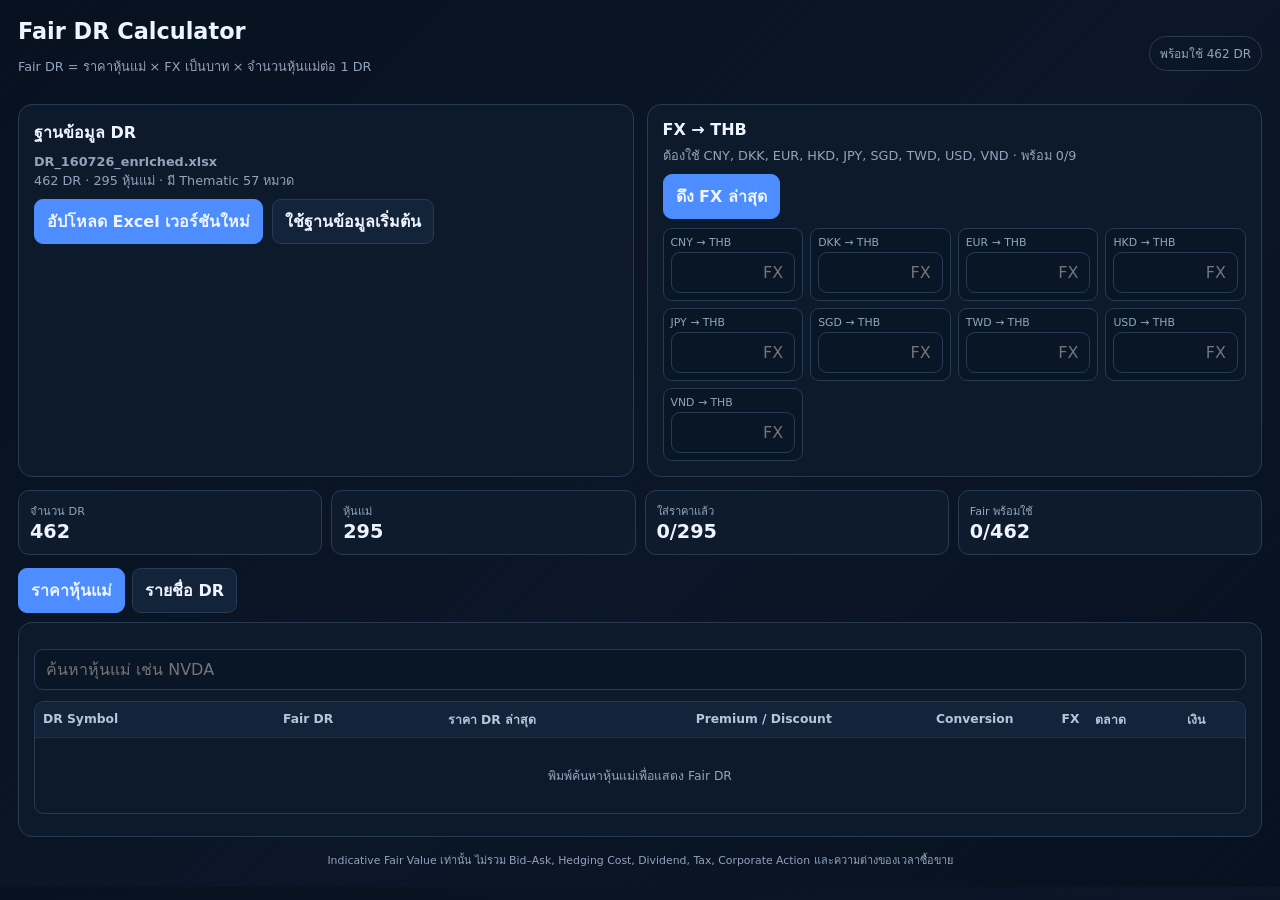
==== index.html @ fc06adbe "Use thematic filter and DR price comparison UI" ====
<!doctype html>
<html lang="th">
<head>
<meta charset="utf-8">
<meta name="viewport" content="width=device-width,initial-scale=1">
<title>Fair DR Calculator</title>
<meta name="description" content="คำนวณ Indicative Fair Value ของ DR และค้นหารายชื่อ DR ตาม Thematic">
<link rel="stylesheet" href="style-v5.css?v=5">
</head>
<body>
<div class="w">
<header class="top"><div><h1>Fair DR Calculator</h1><p>Fair DR = ราคาหุ้นแม่ × FX เป็นบาท × จำนวนหุ้นแม่ต่อ 1 DR</p></div><div id="status" class="badge">กำลังโหลดฐานข้อมูล…</div></header>
<section class="grid">
<div class="card"><h2>ฐานข้อมูล DR</h2><div id="dbinfo" class="muted">กำลังโหลด DR_160726_enriched.xlsx</div><div class="row" style="margin-top:9px"><label class="btn pri">อัปโหลด Excel เวอร์ชันใหม่<input id="file" class="file" type="file" accept=".xlsx"></label><button id="resetDb" class="btn">ใช้ฐานข้อมูลเริ่มต้น</button></div></div>
<div class="card"><h2>FX → THB</h2><div id="fxinfo" class="muted">ดึง Reference Rate ล่าสุด หรือแก้ตัวเลขด้วยมือ</div><div class="row" style="margin-top:9px"><button id="getfx" class="btn pri" disabled>ดึง FX ล่าสุด</button></div><div id="fxgrid" class="fx"></div></div>
</section>
<div id="msg" class="msg"></div>
<section class="metrics"><div class="metric"><span>จำนวน DR</span><b id="mDr">—</b></div><div class="metric"><span>หุ้นแม่</span><b id="mU">—</b></div><div class="metric"><span>ใส่ราคาแล้ว</span><b id="mP">—</b></div><div class="metric"><span>Fair พร้อมใช้</span><b id="mF">—</b></div></section>
<nav class="tabs"><button class="btn tab active" data-p="prices">ราคาหุ้นแม่</button><button class="btn tab" data-p="directory">รายชื่อ DR</button></nav>
<section id="prices" class="panel active">
<div class="toolbar one"><input id="psearch" class="input" list="underlyingList" placeholder="ค้นหาหุ้นแม่ เช่น NVDA" disabled><datalist id="underlyingList"></datalist></div>
<div id="selectedBox" class="selected"><div class="selected-name"><b id="selectedSymbol">—</b><span id="selectedName">—</span></div><div class="field"><label>ราคาหุ้นแม่</label><input id="selectedPrice" class="input price" inputmode="decimal" placeholder="กรอกราคา"></div><div class="field"><label id="selectedFxLabel">FX → THB</label><input id="selectedFx" class="input price" inputmode="decimal" placeholder="FX"></div></div>
<div class="table"><table><thead><tr><th>DR Symbol</th><th class="num">Fair DR</th><th class="num">ราคา DR ล่าสุด</th><th class="num">Premium / Discount</th><th class="num">Conversion</th><th class="num">FX</th><th>ตลาด</th><th>เงิน</th></tr></thead><tbody id="ptbody"><tr><td colspan="8" class="empty">พิมพ์ค้นหาหุ้นแม่เพื่อแสดง Fair DR</td></tr></tbody></table></div><div id="pfoot" class="foot"></div>
</section>
<section id="directory" class="panel">
<div class="toolbar"><input id="dsearch" class="input" placeholder="ค้นหา DR หุ้นแม่ ชื่อบริษัท หรือ Theme" disabled><select id="themeFilter" disabled><option value="">ทุก Thematic</option></select></div>
<div class="table"><table><thead><tr><th>DR Symbol</th><th>หุ้นแม่</th><th>ธุรกิจหลัก</th><th>Thematic Category</th><th>Sector</th><th>ประเทศ</th><th>ตลาด</th><th class="num">Conversion</th></tr></thead><tbody id="dtbody"><tr><td colspan="8" class="empty">กำลังโหลดรายชื่อ DR</td></tr></tbody></table></div><div id="dfoot" class="foot"></div>
</section>
<div class="note">Indicative Fair Value เท่านั้น ไม่รวม Bid–Ask, Hedging Cost, Dividend, Tax, Corporate Action และความต่างของเวลาซื้อขาย</div>
</div>
<script src="https://cdn.sheetjs.com/xlsx-0.20.3/package/dist/xlsx.full.min.js"></script>
<script src="dr_u1.js?v=4"></script>
<script src="dr_u2.js?v=4"></script>
<script src="dr_u3.js?v=4"></script>
<script src="dr_rows.js?v=4"></script>
<script src="app-v5.js?v=5"></script>
</body>
</html>
---- style-v5.css ----
:root{--bg:#07111f;--p:#0e1b2c;--p2:#13243a;--line:#263b56;--t:#eef4ff;--m:#91a4bd;--b:#4d8dff;--g:#38d996;--a:#ffbe55;--r:#ff6b78}*{box-sizing:border-box}body{margin:0;background:linear-gradient(135deg,#07111f,#0b1628 55%,#07111f);color:var(--t);font-family:system-ui,-apple-system,"Segoe UI","Noto Sans Thai",sans-serif}button,input,select,textarea{font:inherit}.w{max-width:1500px;margin:auto;padding:18px}.top,.row{display:flex;align-items:center;gap:9px;flex-wrap:wrap}.top{justify-content:space-between;margin-bottom:15px}.top h1{margin:0;font-size:1.4rem}.top p,.muted{color:var(--m);font-size:.8rem;line-height:1.5}.badge{padding:7px 10px;border:1px solid var(--line);border-radius:999px;color:var(--m);font-size:.75rem}.grid{display:grid;grid-template-columns:1fr 1fr;gap:13px}.card,.panel{background:rgba(14,27,44,.96);border:1px solid var(--line);border-radius:14px;padding:15px}.card h2{font-size:1rem;margin:0 0 7px}.btn{border:1px solid var(--line);background:var(--p2);color:var(--t);padding:9px 12px;border-radius:9px;font-weight:700;cursor:pointer}.btn.pri{background:var(--b);border-color:var(--b)}.btn:disabled{opacity:.45}.file{position:absolute;width:1px;height:1px;opacity:0}.metrics{display:grid;grid-template-columns:repeat(4,1fr);gap:9px;margin:13px 0}.metric{background:var(--p);border:1px solid var(--line);border-radius:11px;padding:11px}.metric span{display:block;color:var(--m);font-size:.7rem}.metric b{font-size:1.2rem}.tabs{display:flex;gap:7px;margin:13px 0 9px;overflow:auto}.tab.active{background:var(--b);border-color:var(--b)}.panel{display:none}.panel.active{display:block}.toolbar{display:grid;grid-template-columns:minmax(220px,1fr) 220px;gap:8px;margin:11px 0}.toolbar.one{grid-template-columns:1fr}.input,select,textarea{width:100%;background:#091626;border:1px solid var(--line);color:var(--t);border-radius:9px;padding:10px 11px;outline:none}.input:focus,select:focus,textarea:focus{border-color:var(--b)}textarea{min-height:95px;resize:vertical}.fx{display:grid;grid-template-columns:repeat(auto-fit,minmax(125px,1fr));gap:7px;margin-top:9px}.fxi{background:#091626;border:1px solid var(--line);border-radius:9px;padding:7px}.fxi label{display:block;color:var(--m);font-size:.68rem;margin-bottom:3px}.fxi input{text-align:right}.msg{display:none;margin:10px 0;padding:10px;border-radius:9px;background:#30261a;color:var(--a);font-size:.78rem;line-height:1.5}.msg.show{display:block}.selected{display:none;grid-template-columns:minmax(180px,1fr) minmax(120px,180px) minmax(110px,160px);gap:9px;align-items:end;margin:10px 0 13px;padding:12px;background:#091626;border:1px solid var(--line);border-radius:11px}.selected.show{display:grid}.field label{display:block;color:var(--m);font-size:.7rem;margin-bottom:5px}.selected-name b{display:block;font-size:1rem}.selected-name span{color:var(--m);font-size:.73rem}.table{overflow:auto;max-height:68vh;border:1px solid var(--line);border-radius:10px}table{width:100%;border-collapse:collapse;font-size:.77rem}th{position:sticky;top:0;background:var(--p2);color:#b7c5d8;text-align:left;padding:8px;white-space:nowrap}td{padding:8px;border-top:1px solid #1d324c;vertical-align:middle}tr:hover td{background:#102238}.num{text-align:right;font-variant-numeric:tabular-nums}.sym{font-weight:800}.sub{display:block;color:var(--m);font-size:.67rem;max-width:360px;overflow:hidden;text-overflow:ellipsis;white-space:nowrap}.price{min-width:100px;text-align:right}.dr-price{min-width:110px}.fairv{font-weight:800;color:#fff}.ok,.discount{color:var(--g)}.warn{color:var(--a)}.premium{color:var(--r)}.near{color:var(--m)}.foot{display:flex;justify-content:space-between;gap:8px;color:var(--m);font-size:.7rem;margin-top:7px}.note{text-align:center;color:var(--m);font-size:.68rem;margin-top:14px}.sector-pill{display:inline-block;padding:3px 7px;border-radius:999px;background:#102238;border:1px solid var(--line);white-space:nowrap}.empty{color:var(--m);text-align:center;padding:28px 10px}@media(max-width:800px){.grid{grid-template-columns:1fr}.metrics{grid-template-columns:1fr 1fr}.selected{grid-template-columns:1fr}.toolbar{grid-template-columns:1fr}.badge{display:none}.w{padding:11px}.table{max-height:62vh}table{font-size:.74rem}.card,.panel{padding:12px}}
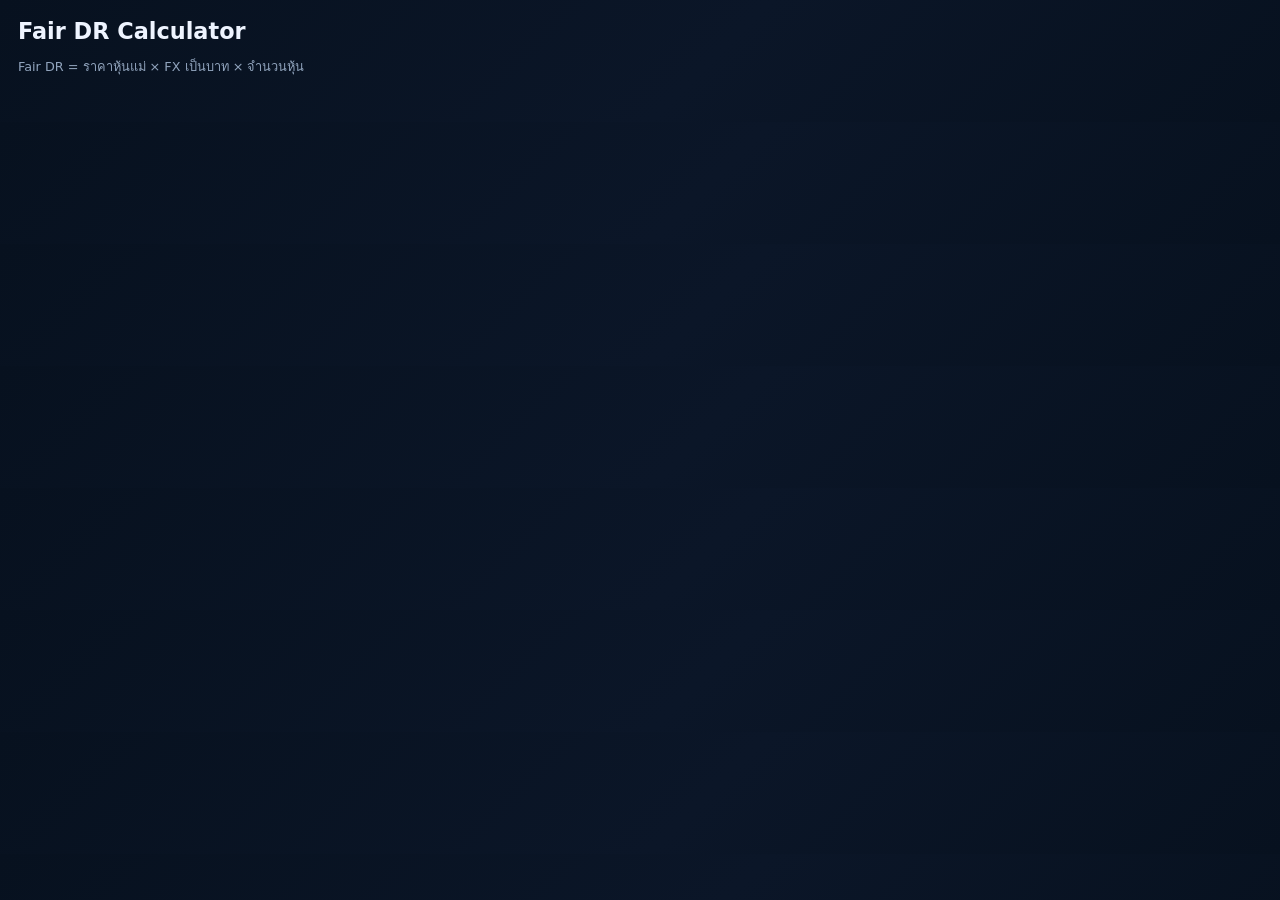
==== commit 05e2e256: "Load decimal input fix" ====
--- a/index.html
+++ b/index.html
@@ -9,30 +9,4 @@
 </head>
 <body>
 <div class="w">
-<header class="top"><div><h1>Fair DR Calculator</h1><p>Fair DR = ราคาหุ้นแม่ × FX เป็นบาท × จำนวนหุ้นแม่ต่อ 1 DR</p></div><div id="status" class="badge">กำลังโหลดฐานข้อมูล…</div></header>
-<section class="grid">
-<div class="card"><h2>ฐานข้อมูล DR</h2><div id="dbinfo" class="muted">กำลังโหลด DR_160726_enriched.xlsx</div><div class="row" style="margin-top:9px"><label class="btn pri">อัปโหลด Excel เวอร์ชันใหม่<input id="file" class="file" type="file" accept=".xlsx"></label><button id="resetDb" class="btn">ใช้ฐานข้อมูลเริ่มต้น</button></div></div>
-<div class="card"><h2>FX → THB</h2><div id="fxinfo" class="muted">ดึง Reference Rate ล่าสุด หรือแก้ตัวเลขด้วยมือ</div><div class="row" style="margin-top:9px"><button id="getfx" class="btn pri" disabled>ดึง FX ล่าสุด</button></div><div id="fxgrid" class="fx"></div></div>
-</section>
-<div id="msg" class="msg"></div>
-<section class="metrics"><div class="metric"><span>จำนวน DR</span><b id="mDr">—</b></div><div class="metric"><span>หุ้นแม่</span><b id="mU">—</b></div><div class="metric"><span>ใส่ราคาแล้ว</span><b id="mP">—</b></div><div class="metric"><span>Fair พร้อมใช้</span><b id="mF">—</b></div></section>
-<nav class="tabs"><button class="btn tab active" data-p="prices">ราคาหุ้นแม่</button><button class="btn tab" data-p="directory">รายชื่อ DR</button></nav>
-<section id="prices" class="panel active">
-<div class="toolbar one"><input id="psearch" class="input" list="underlyingList" placeholder="ค้นหาหุ้นแม่ เช่น NVDA" disabled><datalist id="underlyingList"></datalist></div>
-<div id="selectedBox" class="selected"><div class="selected-name"><b id="selectedSymbol">—</b><span id="selectedName">—</span></div><div class="field"><label>ราคาหุ้นแม่</label><input id="selectedPrice" class="input price" inputmode="decimal" placeholder="กรอกราคา"></div><div class="field"><label id="selectedFxLabel">FX → THB</label><input id="selectedFx" class="input price" inputmode="decimal" placeholder="FX"></div></div>
-<div class="table"><table><thead><tr><th>DR Symbol</th><th class="num">Fair DR</th><th class="num">ราคา DR ล่าสุด</th><th class="num">Premium / Discount</th><th class="num">Conversion</th><th class="num">FX</th><th>ตลาด</th><th>เงิน</th></tr></thead><tbody id="ptbody"><tr><td colspan="8" class="empty">พิมพ์ค้นหาหุ้นแม่เพื่อแสดง Fair DR</td></tr></tbody></table></div><div id="pfoot" class="foot"></div>
-</section>
-<section id="directory" class="panel">
-<div class="toolbar"><input id="dsearch" class="input" placeholder="ค้นหา DR หุ้นแม่ ชื่อบริษัท หรือ Theme" disabled><select id="themeFilter" disabled><option value="">ทุก Thematic</option></select></div>
-<div class="table"><table><thead><tr><th>DR Symbol</th><th>หุ้นแม่</th><th>ธุรกิจหลัก</th><th>Thematic Category</th><th>Sector</th><th>ประเทศ</th><th>ตลาด</th><th class="num">Conversion</th></tr></thead><tbody id="dtbody"><tr><td colspan="8" class="empty">กำลังโหลดรายชื่อ DR</td></tr></tbody></table></div><div id="dfoot" class="foot"></div>
-</section>
-<div class="note">Indicative Fair Value เท่านั้น ไม่รวม Bid–Ask, Hedging Cost, Dividend, Tax, Corporate Action และความต่างของเวลาซื้อขาย</div>
-</div>
-<script src="https://cdn.sheetjs.com/xlsx-0.20.3/package/dist/xlsx.full.min.js"></script>
-<script src="dr_u1.js?v=4"></script>
-<script src="dr_u2.js?v=4"></script>
-<script src="dr_u3.js?v=4"></script>
-<script src="dr_rows.js?v=4"></script>
-<script src="app-v5.js?v=5"></script>
-</body>
-</html>+<header class="top"><div><h1>Fair DR Calculator</h1><p>Fair DR = ราคาหุ้นแม่ × FX เป็นบาท × จำนวนหุ้น
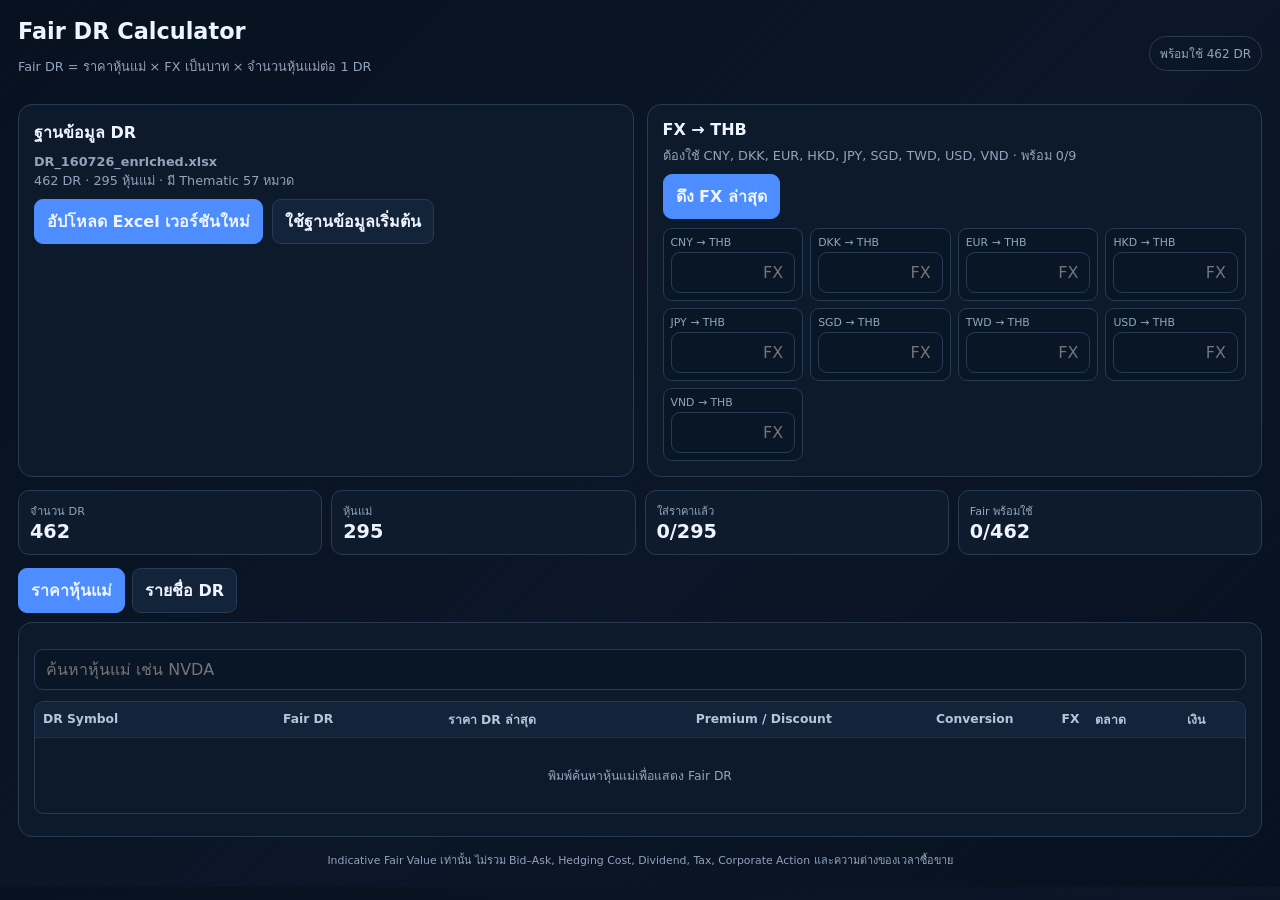
==== commit 88ed4c2d: "Load mobile decimal input focus fix" ====
--- a/index.html
+++ b/index.html
@@ -5,8 +5,35 @@
 <meta name="viewport" content="width=device-width,initial-scale=1">
 <title>Fair DR Calculator</title>
 <meta name="description" content="คำนวณ Indicative Fair Value ของ DR และค้นหารายชื่อ DR ตาม Thematic">
-<link rel="stylesheet" href="style-v5.css?v=5">
+<link rel="stylesheet" href="style-v5.css?v=7">
 </head>
 <body>
 <div class="w">
-<header class="top"><div><h1>Fair DR Calculator</h1><p>Fair DR = ราคาหุ้นแม่ × FX เป็นบาท × จำนวนหุ้น+<header class="top"><div><h1>Fair DR Calculator</h1><p>Fair DR = ราคาหุ้นแม่ × FX เป็นบาท × จำนวนหุ้นแม่ต่อ 1 DR</p></div><div id="status" class="badge">กำลังโหลดฐานข้อมูล…</div></header>
+<section class="grid">
+<div class="card"><h2>ฐานข้อมูล DR</h2><div id="dbinfo" class="muted">กำลังโหลด DR_160726_enriched.xlsx</div><div class="row" style="margin-top:9px"><label class="btn pri">อัปโหลด Excel เวอร์ชันใหม่<input id="file" class="file" type="file" accept=".xlsx"></label><button id="resetDb" class="btn">ใช้ฐานข้อมูลเริ่มต้น</button></div></div>
+<div class="card"><h2>FX → THB</h2><div id="fxinfo" class="muted">ดึง Reference Rate ล่าสุด หรือแก้ตัวเลขด้วยมือ</div><div class="row" style="margin-top:9px"><button id="getfx" class="btn pri" disabled>ดึง FX ล่าสุด</button></div><div id="fxgrid" class="fx"></div></div>
+</section>
+<div id="msg" class="msg"></div>
+<section class="metrics"><div class="metric"><span>จำนวน DR</span><b id="mDr">—</b></div><div class="metric"><span>หุ้นแม่</span><b id="mU">—</b></div><div class="metric"><span>ใส่ราคาแล้ว</span><b id="mP">—</b></div><div class="metric"><span>Fair พร้อมใช้</span><b id="mF">—</b></div></section>
+<nav class="tabs"><button class="btn tab active" data-p="prices">ราคาหุ้นแม่</button><button class="btn tab" data-p="directory">รายชื่อ DR</button></nav>
+<section id="prices" class="panel active">
+<div class="toolbar one"><input id="psearch" class="input" list="underlyingList" placeholder="ค้นหาหุ้นแม่ เช่น NVDA" disabled><datalist id="underlyingList"></datalist></div>
+<div id="selectedBox" class="selected"><div class="selected-name"><b id="selectedSymbol">—</b><span id="selectedName">—</span></div><div class="field"><label>ราคาหุ้นแม่</label><input id="selectedPrice" class="input price" inputmode="decimal" autocomplete="off" placeholder="กรอกราคา"></div><div class="field"><label id="selectedFxLabel">FX → THB</label><input id="selectedFx" class="input price" inputmode="decimal" autocomplete="off" placeholder="FX"></div></div>
+<div class="table"><table><thead><tr><th>DR Symbol</th><th class="num">Fair DR</th><th class="num">ราคา DR ล่าสุด</th><th class="num">Premium / Discount</th><th class="num">Conversion</th><th class="num">FX</th><th>ตลาด</th><th>เงิน</th></tr></thead><tbody id="ptbody"><tr><td colspan="8" class="empty">พิมพ์ค้นหาหุ้นแม่เพื่อแสดง Fair DR</td></tr></tbody></table></div><div id="pfoot" class="foot"></div>
+</section>
+<section id="directory" class="panel">
+<div class="toolbar"><input id="dsearch" class="input" placeholder="ค้นหา DR หุ้นแม่ ชื่อบริษัท หรือ Theme" disabled><select id="themeFilter" disabled><option value="">ทุก Thematic</option></select></div>
+<div class="table"><table><thead><tr><th>DR Symbol</th><th>หุ้นแม่</th><th>ธุรกิจหลัก</th><th>Thematic Category</th><th>Sector</th><th>ประเทศ</th><th>ตลาด</th><th class="num">Conversion</th></tr></thead><tbody id="dtbody"><tr><td colspan="8" class="empty">กำลังโหลดรายชื่อ DR</td></tr></tbody></table></div><div id="dfoot" class="foot"></div>
+</section>
+<div class="note">Indicative Fair Value เท่านั้น ไม่รวม Bid–Ask, Hedging Cost, Dividend, Tax, Corporate Action และความต่างของเวลาซื้อขาย</div>
+</div>
+<script src="https://cdn.sheetjs.com/xlsx-0.20.3/package/dist/xlsx.full.min.js"></script>
+<script src="dr_u1.js?v=4"></script>
+<script src="dr_u2.js?v=4"></script>
+<script src="dr_u3.js?v=4"></script>
+<script src="dr_rows.js?v=4"></script>
+<script src="app-v5.js?v=7"></script>
+<script src="input-fix-v7.js?v=7"></script>
+</body>
+</html>
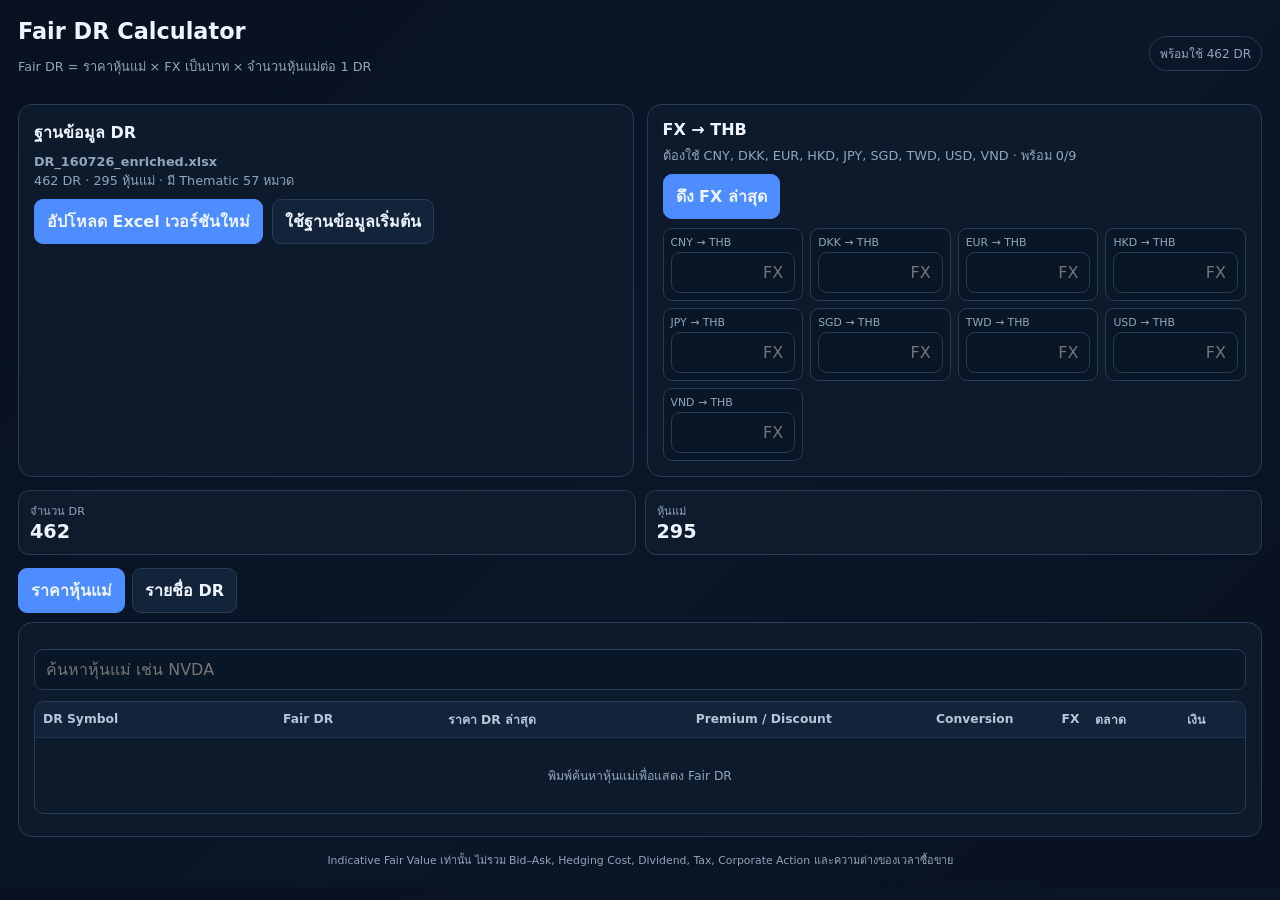
==== commit 2f1ffda1: "Simplify KPI cards and round Fair DR to two decimals" ====
--- a/index.html
+++ b/index.html
@@ -5,7 +5,7 @@
 <meta name="viewport" content="width=device-width,initial-scale=1">
 <title>Fair DR Calculator</title>
 <meta name="description" content="คำนวณ Indicative Fair Value ของ DR และค้นหารายชื่อ DR ตาม Thematic">
-<link rel="stylesheet" href="style-v5.css?v=7">
+<link rel="stylesheet" href="style-v5.css?v=8">
 </head>
 <body>
 <div class="w">
@@ -15,7 +15,7 @@
 <div class="card"><h2>FX → THB</h2><div id="fxinfo" class="muted">ดึง Reference Rate ล่าสุด หรือแก้ตัวเลขด้วยมือ</div><div class="row" style="margin-top:9px"><button id="getfx" class="btn pri" disabled>ดึง FX ล่าสุด</button></div><div id="fxgrid" class="fx"></div></div>
 </section>
 <div id="msg" class="msg"></div>
-<section class="metrics"><div class="metric"><span>จำนวน DR</span><b id="mDr">—</b></div><div class="metric"><span>หุ้นแม่</span><b id="mU">—</b></div><div class="metric"><span>ใส่ราคาแล้ว</span><b id="mP">—</b></div><div class="metric"><span>Fair พร้อมใช้</span><b id="mF">—</b></div></section>
+<section class="metrics" style="grid-template-columns:repeat(2,minmax(0,1fr))"><div class="metric"><span>จำนวน DR</span><b id="mDr">—</b></div><div class="metric"><span>หุ้นแม่</span><b id="mU">—</b></div><div style="display:none"><b id="mP">—</b></div><div style="display:none"><b id="mF">—</b></div></section>
 <nav class="tabs"><button class="btn tab active" data-p="prices">ราคาหุ้นแม่</button><button class="btn tab" data-p="directory">รายชื่อ DR</button></nav>
 <section id="prices" class="panel active">
 <div class="toolbar one"><input id="psearch" class="input" list="underlyingList" placeholder="ค้นหาหุ้นแม่ เช่น NVDA" disabled><datalist id="underlyingList"></datalist></div>
@@ -33,7 +33,8 @@
 <script src="dr_u2.js?v=4"></script>
 <script src="dr_u3.js?v=4"></script>
 <script src="dr_rows.js?v=4"></script>
-<script src="app-v5.js?v=7"></script>
-<script src="input-fix-v7.js?v=7"></script>
+<script src="app-v5.js?v=8"></script>
+<script src="round-fair-v8.js?v=8"></script>
+<script src="input-fix-v7.js?v=8"></script>
 </body>
 </html>
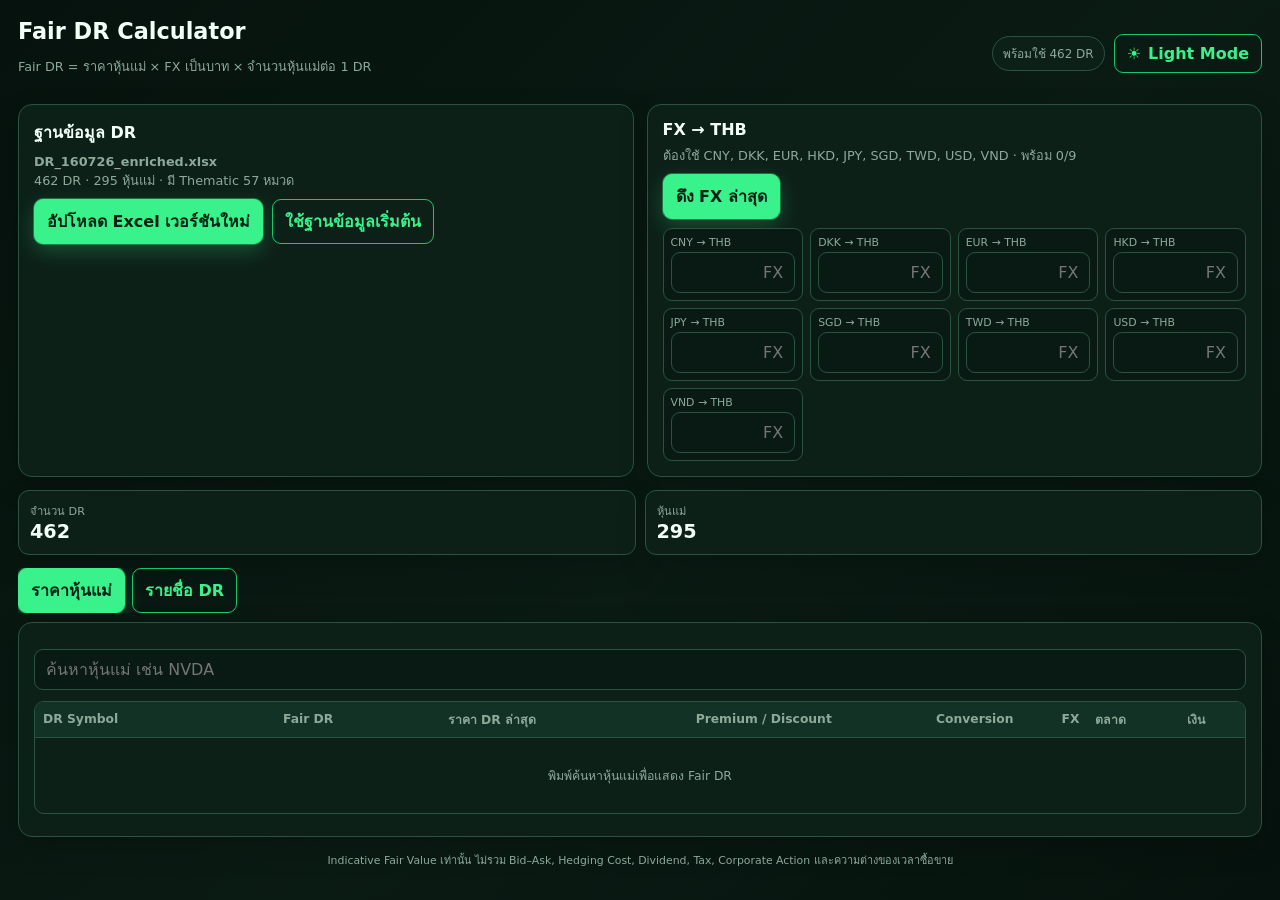
==== commit f73e2cba: "Apply green styling and light dark toggle" ====
--- a/index.html
+++ b/index.html
@@ -3,19 +3,23 @@
 <head>
 <meta charset="utf-8">
 <meta name="viewport" content="width=device-width,initial-scale=1">
+<meta http-equiv="Cache-Control" content="no-cache, no-store, must-revalidate">
+<meta http-equiv="Pragma" content="no-cache">
+<meta http-equiv="Expires" content="0">
 <title>Fair DR Calculator</title>
 <meta name="description" content="คำนวณ Indicative Fair Value ของ DR และค้นหารายชื่อ DR ตาม Thematic">
-<link rel="stylesheet" href="style-v5.css?v=8">
+<script>document.documentElement.dataset.theme=localStorage.getItem('fdr-theme')||'dark';</script>
+<link rel="stylesheet" href="style-v11.css?v=11">
 </head>
 <body>
 <div class="w">
-<header class="top"><div><h1>Fair DR Calculator</h1><p>Fair DR = ราคาหุ้นแม่ × FX เป็นบาท × จำนวนหุ้นแม่ต่อ 1 DR</p></div><div id="status" class="badge">กำลังโหลดฐานข้อมูล…</div></header>
+<header class="top"><div><h1>Fair DR Calculator</h1><p>Fair DR = ราคาหุ้นแม่ × FX เป็นบาท × จำนวนหุ้นแม่ต่อ 1 DR</p></div><div class="top-actions"><div id="status" class="badge">กำลังโหลดฐานข้อมูล…</div><button id="themeToggle" class="btn theme-toggle" type="button" aria-label="สลับ Light และ Dark Mode"><span class="theme-icon">☀️</span><span class="theme-label">Light Mode</span></button></div></header>
 <section class="grid">
 <div class="card"><h2>ฐานข้อมูล DR</h2><div id="dbinfo" class="muted">กำลังโหลด DR_160726_enriched.xlsx</div><div class="row" style="margin-top:9px"><label class="btn pri">อัปโหลด Excel เวอร์ชันใหม่<input id="file" class="file" type="file" accept=".xlsx"></label><button id="resetDb" class="btn">ใช้ฐานข้อมูลเริ่มต้น</button></div></div>
 <div class="card"><h2>FX → THB</h2><div id="fxinfo" class="muted">ดึง Reference Rate ล่าสุด หรือแก้ตัวเลขด้วยมือ</div><div class="row" style="margin-top:9px"><button id="getfx" class="btn pri" disabled>ดึง FX ล่าสุด</button></div><div id="fxgrid" class="fx"></div></div>
 </section>
 <div id="msg" class="msg"></div>
-<section class="metrics" style="grid-template-columns:repeat(2,minmax(0,1fr))"><div class="metric"><span>จำนวน DR</span><b id="mDr">—</b></div><div class="metric"><span>หุ้นแม่</span><b id="mU">—</b></div><div style="display:none"><b id="mP">—</b></div><div style="display:none"><b id="mF">—</b></div></section>
+<section class="metrics" style="grid-template-columns:repeat(2,minmax(0,1fr))"><div class="metric"><span>จำนวน DR</span><b id="mDr">—</b></div><div class="metric"><span>หุ้นแม่</span><b id="mU">—</b></div></section>
 <nav class="tabs"><button class="btn tab active" data-p="prices">ราคาหุ้นแม่</button><button class="btn tab" data-p="directory">รายชื่อ DR</button></nav>
 <section id="prices" class="panel active">
 <div class="toolbar one"><input id="psearch" class="input" list="underlyingList" placeholder="ค้นหาหุ้นแม่ เช่น NVDA" disabled><datalist id="underlyingList"></datalist></div>
@@ -33,8 +37,7 @@
 <script src="dr_u2.js?v=4"></script>
 <script src="dr_u3.js?v=4"></script>
 <script src="dr_rows.js?v=4"></script>
-<script src="app-v5.js?v=8"></script>
-<script src="round-fair-v8.js?v=8"></script>
-<script src="input-fix-v7.js?v=8"></script>
+<script src="app-v10.js?v=10"></script>
+<script src="theme-v11.js?v=11"></script>
 </body>
 </html>
--- a/style-v11.css
+++ b/style-v11.css
@@ -0,0 +1,4 @@
+:root{color-scheme:dark;--bg1:#06120d;--bg2:#0a1b14;--p:#0d2018;--p2:#133326;--line:#285440;--t:#f1fff7;--m:#8da99a;--accent:#39f28c;--accent2:#16c96a;--accentText:#032013;--input:#081a13;--thead:#123225;--hover:#103023;--pill:#102a20;--g:#39f28c;--a:#ffbe55;--r:#ff6b78;--fair:#ffffff;--shadow:0 12px 30px rgba(0,0,0,.18)}
+:root[data-theme="light"]{color-scheme:light;--bg1:#edf7f1;--bg2:#f9fcfa;--p:#ffffff;--p2:#e5f6ec;--line:#c4ddcf;--t:#14231b;--m:#63776b;--accent:#22df75;--accent2:#10b95c;--accentText:#052416;--input:#ffffff;--thead:#e6f5ec;--hover:#edf9f2;--pill:#e9f7ef;--g:#079955;--a:#b86f00;--r:#d84055;--fair:#12241a;--shadow:0 10px 28px rgba(39,90,62,.10)}
+*{box-sizing:border-box}html{background:var(--bg1)}body{margin:0;min-height:100vh;background:linear-gradient(135deg,var(--bg1),var(--bg2) 55%,var(--bg1));color:var(--t);font-family:system-ui,-apple-system,"Segoe UI","Noto Sans Thai",sans-serif;transition:background .2s ease,color .2s ease}button,input,select,textarea{font:inherit}.w{max-width:1500px;margin:auto;padding:18px}.top,.row,.top-actions{display:flex;align-items:center;gap:9px;flex-wrap:wrap}.top{justify-content:space-between;margin-bottom:15px}.top h1{margin:0;font-size:1.4rem}.top p,.muted{color:var(--m);font-size:.8rem;line-height:1.5}.badge{padding:7px 10px;border:1px solid var(--line);border-radius:999px;color:var(--m);font-size:.75rem;background:var(--p)}.grid{display:grid;grid-template-columns:1fr 1fr;gap:13px}.card,.panel{background:var(--p);border:1px solid var(--line);border-radius:14px;padding:15px;box-shadow:var(--shadow)}.card h2{font-size:1rem;margin:0 0 7px}.btn{border:1px solid var(--accent2);background:transparent;color:var(--accent);padding:9px 12px;border-radius:9px;font-weight:800;cursor:pointer;transition:transform .12s ease,background .15s ease,color .15s ease,border-color .15s ease}.btn:hover{background:color-mix(in srgb,var(--accent) 12%,transparent)}.btn:active{transform:scale(.98)}.btn.pri,.tab.active{background:var(--accent);border-color:var(--accent);color:var(--accentText);box-shadow:0 0 0 1px color-mix(in srgb,var(--accent) 35%,transparent),0 7px 20px color-mix(in srgb,var(--accent) 24%,transparent)}.btn:disabled{opacity:.4;cursor:not-allowed}.theme-toggle{display:inline-flex;align-items:center;gap:7px;min-width:112px;justify-content:center}.theme-icon{font-size:1rem}.file{position:absolute;width:1px;height:1px;opacity:0}.metrics{display:grid;grid-template-columns:repeat(4,1fr);gap:9px;margin:13px 0}.metric{background:var(--p);border:1px solid var(--line);border-radius:11px;padding:11px;box-shadow:var(--shadow)}.metric span{display:block;color:var(--m);font-size:.7rem}.metric b{font-size:1.2rem}.tabs{display:flex;gap:7px;margin:13px 0 9px;overflow:auto}.panel{display:none}.panel.active{display:block}.toolbar{display:grid;grid-template-columns:minmax(220px,1fr) 220px;gap:8px;margin:11px 0}.toolbar.one{grid-template-columns:1fr}.input,select,textarea{width:100%;background:var(--input);border:1px solid var(--line);color:var(--t);border-radius:9px;padding:10px 11px;outline:none;transition:border-color .15s ease,box-shadow .15s ease}.input:focus,select:focus,textarea:focus{border-color:var(--accent2);box-shadow:0 0 0 3px color-mix(in srgb,var(--accent) 15%,transparent)}textarea{min-height:95px;resize:vertical}.fx{display:grid;grid-template-columns:repeat(auto-fit,minmax(125px,1fr));gap:7px;margin-top:9px}.fxi{background:var(--input);border:1px solid var(--line);border-radius:9px;padding:7px}.fxi label{display:block;color:var(--m);font-size:.68rem;margin-bottom:3px}.fxi input{text-align:right}.msg{display:none;margin:10px 0;padding:10px;border-radius:9px;background:color-mix(in srgb,var(--a) 15%,var(--p));color:var(--a);font-size:.78rem;line-height:1.5}.msg.show{display:block}.selected{display:none;grid-template-columns:minmax(180px,1fr) minmax(120px,180px) minmax(110px,160px);gap:9px;align-items:end;margin:10px 0 13px;padding:12px;background:var(--input);border:1px solid var(--line);border-radius:11px}.selected.show{display:grid}.field label{display:block;color:var(--m);font-size:.7rem;margin-bottom:5px}.selected-name b{display:block;font-size:1rem}.selected-name span{color:var(--m);font-size:.73rem}.table{overflow:auto;max-height:68vh;border:1px solid var(--line);border-radius:10px;background:var(--p)}table{width:100%;border-collapse:collapse;font-size:.77rem}th{position:sticky;top:0;background:var(--thead);color:var(--m);text-align:left;padding:8px;white-space:nowrap}td{padding:8px;border-top:1px solid var(--line);vertical-align:middle}tr:hover td{background:var(--hover)}.num{text-align:right;font-variant-numeric:tabular-nums}.sym{font-weight:800}.sub{display:block;color:var(--m);font-size:.67rem;max-width:360px;overflow:hidden;text-overflow:ellipsis;white-space:nowrap}.price{min-width:100px;text-align:right}.dr-price{min-width:110px}.fairv{font-weight:800;color:var(--fair)}.ok,.discount{color:var(--g)}.warn{color:var(--a)}.premium{color:var(--r)}.near{color:var(--m)}.foot{display:flex;justify-content:space-between;gap:8px;color:var(--m);font-size:.7rem;margin-top:7px}.note{text-align:center;color:var(--m);font-size:.68rem;margin-top:14px}.sector-pill{display:inline-block;padding:3px 7px;border-radius:999px;background:var(--pill);border:1px solid var(--line);white-space:nowrap}.empty{color:var(--m);text-align:center;padding:28px 10px}
+@media(max-width:800px){.grid{grid-template-columns:1fr}.metrics{grid-template-columns:1fr 1fr}.selected{grid-template-columns:1fr}.toolbar{grid-template-columns:1fr}.badge{display:none}.w{padding:11px}.table{max-height:62vh}table{font-size:.74rem}.card,.panel{padding:12px}.top{align-items:flex-start}.top-actions{margin-left:auto}.theme-toggle{min-width:auto;padding:9px 11px}.theme-label{display:none}}
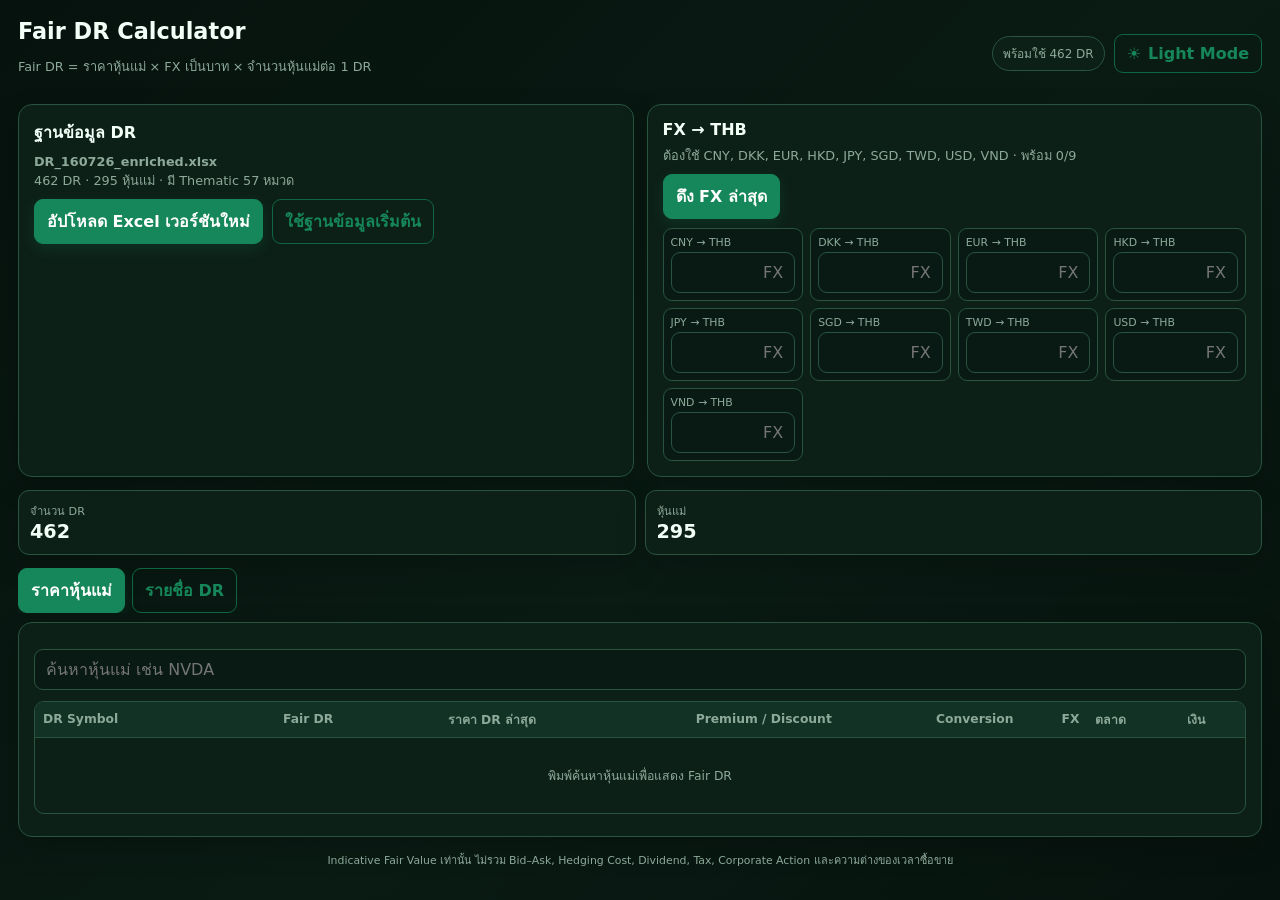
==== commit 2f32d97a: "Use darker emerald button theme" ====
--- a/index.html
+++ b/index.html
@@ -9,7 +9,7 @@
 <title>Fair DR Calculator</title>
 <meta name="description" content="คำนวณ Indicative Fair Value ของ DR และค้นหารายชื่อ DR ตาม Thematic">
 <script>document.documentElement.dataset.theme=localStorage.getItem('fdr-theme')||'dark';</script>
-<link rel="stylesheet" href="style-v11.css?v=11">
+<link rel="stylesheet" href="style-v12.css?v=12">
 </head>
 <body>
 <div class="w">
--- a/style-v12.css
+++ b/style-v12.css
@@ -0,0 +1,4 @@
+:root{color-scheme:dark;--bg1:#06120d;--bg2:#0a1b14;--p:#0d2018;--p2:#133326;--line:#285440;--t:#f1fff7;--m:#8da99a;--accent:#16875a;--accent2:#0e6642;--accentText:#ffffff;--input:#081a13;--thead:#123225;--hover:#103023;--pill:#102a20;--g:#2fbd79;--a:#ffbe55;--r:#ff6b78;--fair:#ffffff;--shadow:0 12px 30px rgba(0,0,0,.18)}
+:root[data-theme="light"]{color-scheme:light;--bg1:#edf7f1;--bg2:#f9fcfa;--p:#ffffff;--p2:#e5f6ec;--line:#c4ddcf;--t:#14231b;--m:#63776b;--accent:#177a4d;--accent2:#0f5f3a;--accentText:#ffffff;--input:#ffffff;--thead:#e6f5ec;--hover:#edf9f2;--pill:#e9f7ef;--g:#087b49;--a:#b86f00;--r:#d84055;--fair:#12241a;--shadow:0 10px 28px rgba(39,90,62,.10)}
+*{box-sizing:border-box}html{background:var(--bg1)}body{margin:0;min-height:100vh;background:linear-gradient(135deg,var(--bg1),var(--bg2) 55%,var(--bg1));color:var(--t);font-family:system-ui,-apple-system,"Segoe UI","Noto Sans Thai",sans-serif;transition:background .2s ease,color .2s ease}button,input,select,textarea{font:inherit}.w{max-width:1500px;margin:auto;padding:18px}.top,.row,.top-actions{display:flex;align-items:center;gap:9px;flex-wrap:wrap}.top{justify-content:space-between;margin-bottom:15px}.top h1{margin:0;font-size:1.4rem}.top p,.muted{color:var(--m);font-size:.8rem;line-height:1.5}.badge{padding:7px 10px;border:1px solid var(--line);border-radius:999px;color:var(--m);font-size:.75rem;background:var(--p)}.grid{display:grid;grid-template-columns:1fr 1fr;gap:13px}.card,.panel{background:var(--p);border:1px solid var(--line);border-radius:14px;padding:15px;box-shadow:var(--shadow)}.card h2{font-size:1rem;margin:0 0 7px}.btn{border:1px solid var(--accent2);background:transparent;color:var(--accent);padding:9px 12px;border-radius:9px;font-weight:800;cursor:pointer;transition:transform .12s ease,background .15s ease,color .15s ease,border-color .15s ease}.btn:hover{background:color-mix(in srgb,var(--accent) 10%,transparent)}.btn:active{transform:scale(.98)}.btn.pri,.tab.active{background:var(--accent);border-color:var(--accent);color:var(--accentText);box-shadow:0 5px 14px color-mix(in srgb,var(--accent) 18%,transparent)}.btn:disabled{opacity:.4;cursor:not-allowed}.theme-toggle{display:inline-flex;align-items:center;gap:7px;min-width:112px;justify-content:center}.theme-icon{font-size:1rem}.file{position:absolute;width:1px;height:1px;opacity:0}.metrics{display:grid;grid-template-columns:repeat(4,1fr);gap:9px;margin:13px 0}.metric{background:var(--p);border:1px solid var(--line);border-radius:11px;padding:11px;box-shadow:var(--shadow)}.metric span{display:block;color:var(--m);font-size:.7rem}.metric b{font-size:1.2rem}.tabs{display:flex;gap:7px;margin:13px 0 9px;overflow:auto}.panel{display:none}.panel.active{display:block}.toolbar{display:grid;grid-template-columns:minmax(220px,1fr) 220px;gap:8px;margin:11px 0}.toolbar.one{grid-template-columns:1fr}.input,select,textarea{width:100%;background:var(--input);border:1px solid var(--line);color:var(--t);border-radius:9px;padding:10px 11px;outline:none;transition:border-color .15s ease,box-shadow .15s ease}.input:focus,select:focus,textarea:focus{border-color:var(--accent2);box-shadow:0 0 0 3px color-mix(in srgb,var(--accent) 12%,transparent)}textarea{min-height:95px;resize:vertical}.fx{display:grid;grid-template-columns:repeat(auto-fit,minmax(125px,1fr));gap:7px;margin-top:9px}.fxi{background:var(--input);border:1px solid var(--line);border-radius:9px;padding:7px}.fxi label{display:block;color:var(--m);font-size:.68rem;margin-bottom:3px}.fxi input{text-align:right}.msg{display:none;margin:10px 0;padding:10px;border-radius:9px;background:color-mix(in srgb,var(--a) 15%,var(--p));color:var(--a);font-size:.78rem;line-height:1.5}.msg.show{display:block}.selected{display:none;grid-template-columns:minmax(180px,1fr) minmax(120px,180px) minmax(110px,160px);gap:9px;align-items:end;margin:10px 0 13px;padding:12px;background:var(--input);border:1px solid var(--line);border-radius:11px}.selected.show{display:grid}.field label{display:block;color:var(--m);font-size:.7rem;margin-bottom:5px}.selected-name b{display:block;font-size:1rem}.selected-name span{color:var(--m);font-size:.73rem}.table{overflow:auto;max-height:68vh;border:1px solid var(--line);border-radius:10px;background:var(--p)}table{width:100%;border-collapse:collapse;font-size:.77rem}th{position:sticky;top:0;background:var(--thead);color:var(--m);text-align:left;padding:8px;white-space:nowrap}td{padding:8px;border-top:1px solid var(--line);vertical-align:middle}tr:hover td{background:var(--hover)}.num{text-align:right;font-variant-numeric:tabular-nums}.sym{font-weight:800}.sub{display:block;color:var(--m);font-size:.67rem;max-width:360px;overflow:hidden;text-overflow:ellipsis;white-space:nowrap}.price{min-width:100px;text-align:right}.dr-price{min-width:110px}.fairv{font-weight:800;color:var(--fair)}.ok,.discount{color:var(--g)}.warn{color:var(--a)}.premium{color:var(--r)}.near{color:var(--m)}.foot{display:flex;justify-content:space-between;gap:8px;color:var(--m);font-size:.7rem;margin-top:7px}.note{text-align:center;color:var(--m);font-size:.68rem;margin-top:14px}.sector-pill{display:inline-block;padding:3px 7px;border-radius:999px;background:var(--pill);border:1px solid var(--line);white-space:nowrap}.empty{color:var(--m);text-align:center;padding:28px 10px}
+@media(max-width:800px){.grid{grid-template-columns:1fr}.metrics{grid-template-columns:1fr 1fr}.selected{grid-template-columns:1fr}.toolbar{grid-template-columns:1fr}.badge{display:none}.w{padding:11px}.table{max-height:62vh}table{font-size:.74rem}.card,.panel{padding:12px}.top{align-items:flex-start}.top-actions{margin-left:auto}.theme-toggle{min-width:auto;padding:9px 11px}.theme-label{display:none}}
